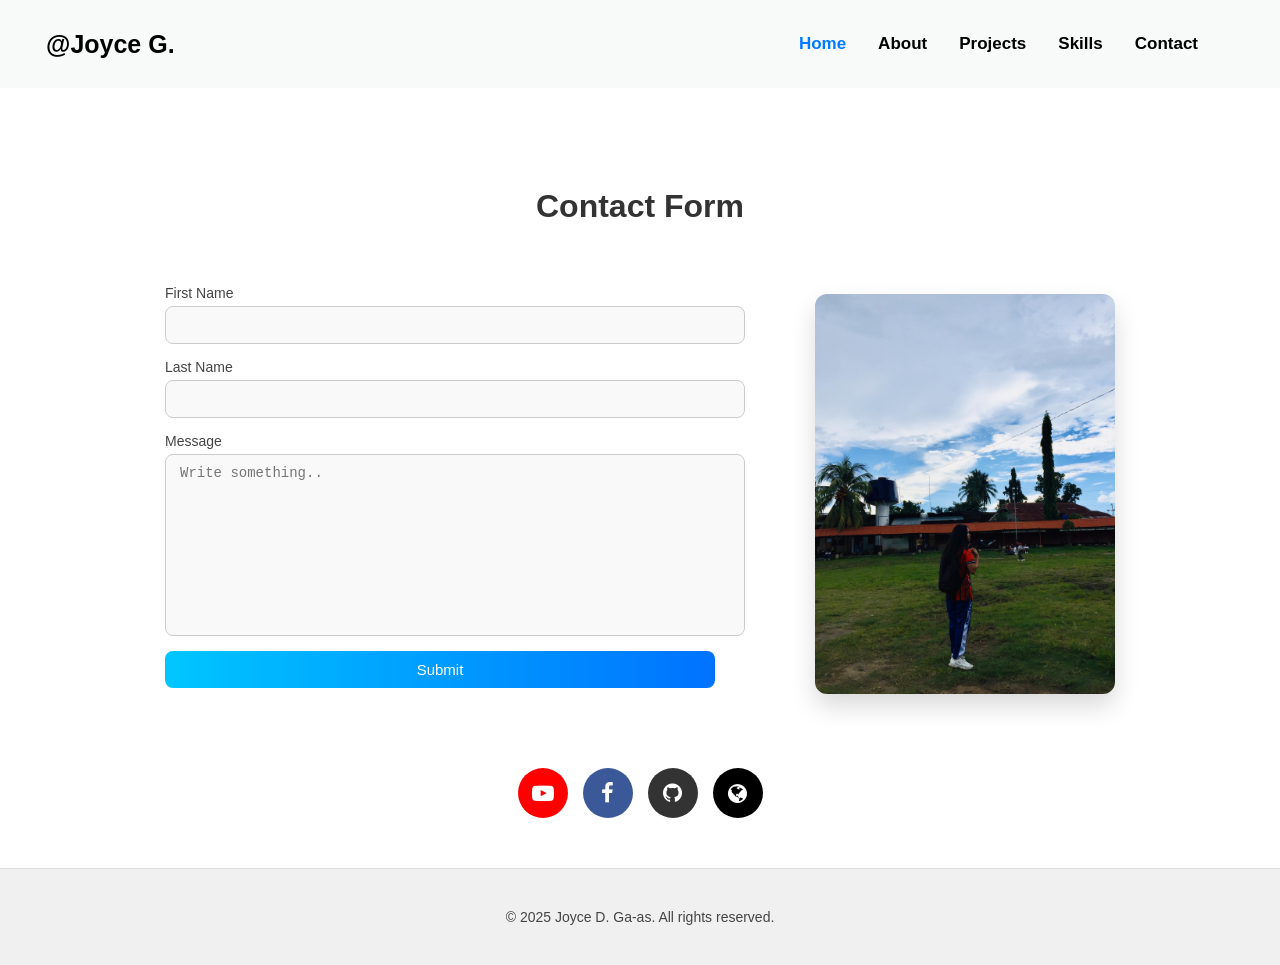
==== contact.html @ 82c5e337 "Clean commit - removed secrets" ====
<!DOCTYPE html>
<html lang="en">

<head>
    <meta name="viewport" content="width=device-width, initial-scale=1">
    <title>Portfolio</title>
    <link rel="stylesheet" href="css/index.css">
    <link href="https://unpkg.com/aos@2.3.1/dist/aos.css" rel="stylesheet">
    <link rel="stylesheet" href="https://cdnjs.cloudflare.com/ajax/libs/font-awesome/6.4.0/css/all.min.css">
    <link rel="stylesheet" href="https://cdnjs.cloudflare.com/ajax/libs/font-awesome/4.7.0/css/font-awesome.min.css">
</head>

<body>
    <header>
        <nav id="navbar">
            <a href="#" class="logo">@Joyce G.</a>
            <span class="menu-icon" onclick="toggleMenu()">
                <i class="fa fa-bars"></i>
            </span>
            <ul>
                <li><a href="index.html" class="active">Home</a></li>
                <li><a href="about.html">About</a></li>
                <li><a href="project.html">Projects</a></li>
                <li><a href="skills.html">Skills</a></li>
                <li><a href="contact.html">Contact</a></li>
            </ul>
        </nav>
    </header>
    <div>
        <center>
            <h1>Contact Form</h1>
        </center>
        <div class="contact-container" >
            <!-- Form -->
            <form action="/action_page.php" data-aos="fade-right">
                <label for="name">First Name</label>
                <input type="text" id="fname" name="firstname" placeholder="">

                <label for="email">Last Name</label>
                <input type="email" id="email" name="email" placeholder="">

                <label for="message">Message</label>
                <textarea id="message" name="message" placeholder="Write something.."></textarea>

                <input type="submit" value="Submit">
            </form>
            <!-- Profile Image -->
            <div class="image1-box" data-aos="fade-left">
                <img src="img/profile3.jpg" alt="Profile">
            </div>
        </div>

        <!-- Social Icons (Below Everything) -->
        <div class="social-icons">
            <a href="https://youtube.com" target="_blank" class="icon youtube" title="YouTube">
                <i class="fa fa-youtube-play"></i>
            </a>
            <a href="https://facebook.com" target="_blank" class="icon facebook" title="Facebook">
                <i class="fa fa-facebook"></i>
            </a>
            <a href="https://github.com" target="_blank" class="icon github" title="GitHub">
                <i class="fa fa-github"></i>
            </a>
            <a href="https://vercel.com" target="_blank" class="icon vercel" title="Vercel">
                <i class="fa fa-globe"></i>
            </a>
        </div>

        <footer class="footer">
            <div class="footer-content">
                <p>&copy; 2025 Joyce D. Ga-as. All rights reserved.</p>
            </div>
        </footer>

        <script>
            function toggleMenu() {
                document.getElementById("navbar").classList.toggle("responsive");
            }
        </script>

        <script src="https://unpkg.com/aos@2.3.1/dist/aos.js"></script>
        <script>
            AOS.init();
        </script>
</body>

</html>
---- css/index.css ----
body {
  margin: 0;
  font-family: Arial, Helvetica, sans-serif;
}
span{
  color: orange;
}
nav {
  display: flex;
  justify-content: space-between;
  align-items: center;
  flex-wrap: wrap;
  padding: 10px 16px;
  margin-left: 30px;
  margin-right: 30px;
}

header {
  background-color: #f8f9f9;
}

.logo {
  color: black;
  font-size: 25px;
  font-weight: bold;
  text-decoration: none;
  padding: 14px 0;
  transition: 0.3s ease;
  font-family: Arial, Helvetica, sans-serif;
}

.logo:hover {
  transform: translateY(-4px);
  color: #007BFF;
}

ul {
  list-style: none;
  display: flex;
  margin: 0;
  padding: 10px 20px;
  transition: max-height 0.4s ease-in-out;
}

li a {
  display: block;
  color: black;
  text-decoration: none;
  padding: 14px 16px;
  font-size: 17px;
  font-weight: bold;
  transition: 0.3s ease;
}

li a:hover {
  color: #007BFF;
  transform: translateY(-4px);
}

li a.active {
  color: #007BFF;
}

.menu-icon {
  display: none;
  font-size: 24px;
  color: #007BFF;
  cursor: pointer;
}


.container {
  display: flex;
  flex-direction: row;
  align-items: center;
  justify-content: center;
  flex-wrap: wrap;
  max-width: 1200px;
  margin: auto;
  padding: 50px 20px;
  gap: 20px;


}

.content {
  flex: 1 1 400px;
  min-width: 280px;
}

.content h1 {
  font-size: 2rem;
  margin-bottom: 15px;
  color: #333;
  font-weight: bold;
}

.content p {
  font-size: 1.1rem;
  line-height: 1.6;
  color: #555;
}

.profile1 {
  margin-top: 50px;
  flex: 1 1 300px;
  display: flex;
  justify-content: center;
  align-items: center;
}

.profile1 img {
  width: 100%;
  max-width: 300px;
  height: 330px;
  border-radius: 50%;
  object-fit: cover;
  box-shadow: 0 10px 30px rgba(0, 0, 0, 0.15);

}

.btn {
  padding: 12px 40px;
  background-color: #007BFF;
  color: white;
  border-radius: 999px;
  font-size: 1rem;
  text-decoration: none;
  display: inline-block;
  transition: 0.3s ease;
  border: none;
}

.btn:hover {
  background-color: darkblue;
  transform: translateY(-2px);
}

/* About Styling */
.about-section {
  max-width: 900px;
  margin: 80px auto;
  padding: 20px 30px;
  border-radius: 20px;
  text-align: center;
  
}
.about-section1 {
 
  text-align: center;

   padding: 40px;
  max-width: 1200px;
  margin: auto;
  
}

.about-section1 h1 {
  font-size: 2.5rem;
  margin-bottom: 20px;
  color: black;
}

.about-section h1 {
  font-size: 2.5rem;
  margin-bottom: 20px;
  color: black;
}

.about-section p {
  font-size: 1.1rem;
  line-height: 1.8;
  color: #444;
  font-family: Arial, Helvetica, sans-serif;
}
.about-section1 p {
  font-size: 1.1rem;
  line-height: 1.8;
  color: #444;
  font-family: Arial, Helvetica, sans-serif;
}

section {
  background-color: #f8f9f9;
  margin-top: 50px;
  padding: 10px;
}
.section1 {
  background-color: white;
}


/* SKILLS Styling */


.skills-section {
  max-width: 1200px;
  margin: 50px auto;
  padding: 50px 20px;
  

}
.skills-section1 {
   padding: 40px;
  max-width: 1200px;
  margin: auto;
}

.skills-section h1 {
  text-align: center;
  font-size: 2.5rem;
  color: #333;
  margin-bottom: 40px;
}
.skills-section1 h1 {
  text-align: center;
  font-size: 2.5rem;
  color: #333;
  margin-bottom: 40px;
}

.skills-content {
  display: flex;
  gap: 40px;
  align-items: flex-start;
  flex-wrap: wrap;
  justify-content: center;
  padding: 0 20px;

}

.skills-grid {
  display: flex;
  flex-wrap: wrap;
  gap: 30px;
  justify-content: center;
  flex: 1;
  min-width: 300px;
}

.skill-item {
  background-color: #fff;
  border-radius: 12px;
  padding: 20px;
  width: 260px;
  box-shadow: 0 8px 20px rgba(0, 0, 0, 0.1);
  text-align: center;
  transition: transform 0.3s ease;
}

.skill-item:hover {
  transform: translateY(-5px);
}

.skill-item img {
  width: 60px;
  height: 60px;
  object-fit: contain;
}

.skill-item p {
  font-size: 1.2rem;
  font-weight: 600;
  color: #444;
  margin: 15px 0 10px;
}

.progress-bar {
  background-color: #eaeaea;
  border-radius: 20px;
  overflow: hidden;
  height: 20px;
}

.progress {
  height: 100%;
  background: linear-gradient(90deg, #00c6ff, #0072ff);
  color: #fff;
  text-align: right;
  padding-right: 10px;
  line-height: 20px;
  font-size: 0.85rem;
  font-weight: bold;
  width: 0;
  /* Start hidden */
  transition: width 2s ease;
}

/* This class will be added via JavaScript */
.progress.animate {
  width: var(--progress-width);
}


.profile-img {
  flex: 1;
  max-width: 350px;
  display: flex;
  justify-content: center;
  align-items: flex-start;
}

.profile-img img {
  width: 100%;
  height: 380px;
  max-width: 300px;
  border-radius: 20px;
  box-shadow: 0 12px 25px rgba(0, 0, 0, 0.2);
}


/* Responsive Styling */
@media screen and (max-width: 600px) {
  form {
    flex: 1 1 100%;
    max-width: 100%;
    width: 100%;
    padding: 0 10px;
    margin-right: 30px;
  }

  form input,
  form textarea {
    font-size: 16px;
  }

  input[type="submit"] {
    width: 100%;
  }

  ul {
    flex-direction: column;
    width: 100%;
    max-height: 0;
    overflow: hidden;
  }

  nav.responsive ul {
    max-height: 500px;
  }

  .menu-icon {
    display: block;
    padding: 14px 0;
  }

  ul li a {
    text-align: left;
    padding-left: 16px;
  }

  ul {
    margin: 0;
    padding: 0;
  }

  .about-section {
    padding: 30px 20px;
  }

  .about-section h1 {
    font-size: 2rem;
  }

  .about-section p {
    font-size: 1rem;
  }
}

.project {
  padding: 40px;
  max-width: 1200px;
  margin: auto;
}

.project>h1 {
  text-align: center;
  font-size: 2.5rem;
  margin-bottom: 30px;
}

.project .project {
  display: flex;
  flex-wrap: wrap;
  gap: 40px;
  justify-content: center;
}

.card {
  background-color: #fff;
  width: 250px;
  border-radius: 15px;
  overflow: hidden;
  box-shadow: 0 10px 25px rgba(0, 0, 0, 0.1);
  transition: transform 0.3s ease, box-shadow 0.3s ease;
}

.card:hover {
  transform: translateY(-8px);
  box-shadow: 0 15px 30px rgba(0, 0, 0, 0.2);
}

.card img {
  width: 100%;
  height: 180px;
  object-fit: cover;
  border-bottom: 1px solid #eee;
}

.card div {
  padding: 15px;
  text-align: center;
}

.card h4 {
  margin: 10px 0 5px;
  font-size: 1.2rem;
  color: #333;
}

.card p {
  font-size: 0.9rem;
  color: #777;
}


h1 {
  margin: 40px 0 20px;
  font-weight: 600;
  color: #333;
  margin-top: 100px;
}

.contact-container {
  display: flex;
  justify-content: center;
  align-items: stretch;
  gap: 100px;
  padding: 40px 20px;
  max-width: 1000px;
  margin: 0 auto;
  flex-wrap: wrap;
}

/* Form */
form {
  flex: 2;
  min-width: 280px;
  max-width: 550px;
  display: flex;
  flex-direction: column;
}

form label {
  font-size: 14px;
  font-weight: 500;
  color: #444;
  margin-bottom: 5px;
}

form input,
form textarea {
  width: 100%;
  padding: 10px 14px;
  margin-bottom: 15px;
  font-size: 14px;
  border: 1px solid #ccc;
  border-radius: 8px;
  background: #f9f9f9;
  transition: border 0.3s;
}

form input:focus,
form textarea:focus {
  border-color: #007BFF;
  background: #fff;
  outline: none;
}

textarea {
  height: 160px;
  resize: none;
}

input[type="submit"] {
  background: linear-gradient(to right, #00c6ff, #0072ff);
  color: white;
  padding: 10px 25px;
  font-size: 15px;
  border: none;
  border-radius: 8px;
  cursor: pointer;
  transition: background 0.3s;
}

input[type="submit"]:hover {
  background: linear-gradient(to right, #0056b3, #003e8a);
}

/* Image Box */
.image1-box {
  flex: 1;
  min-width: 200px;
  max-width: 300px;
  display: flex;
  justify-content: center;
  align-items: center;
}

.image1-box img {
  width: 100%;
  max-width: 320px;
  /* smaller image */
  height: auto;
  border-radius: 12px;
  box-shadow: 0 12px 25px rgba(0, 0, 0, 0.15);
  object-fit: cover;
}

/* Social Icons */
.social-icons {
  display: flex;
  justify-content: center;
  align-items: center;
  gap: 15px;
  margin: 25px auto 50px;
  flex-wrap: wrap;
}

.social-icons .icon {
  font-size: 22px;
  width: 50px;
  height: 50px;
  border-radius: 50%;
  color: white;
  display: flex;
  align-items: center;
  justify-content: center;
  transition: transform 0.3s, box-shadow 0.3s;
  text-decoration: none;
}

.icon.youtube {
  background: #FF0000;
}

.icon.facebook {
  background: #3b5998;
}

.icon.github {
  background: #333;
}

.icon.vercel {
  background: #000;
}

.social-icons .icon:hover {
  transform: scale(1.1);
  box-shadow: 0 5px 15px rgba(0, 0, 0, 0.2);
}
.footer {
  background-color: #f0f0f0;
  padding: 20px 10px;
  text-align: center;
  border-top: 1px solid #ddd;
  margin-top: 40px;
}

.footer-content {
  max-width: 1000px;
  margin: auto;
  padding: 20px;
}

.footer p {
  margin: 0;
  color: #444;
  font-size: 14px;
}

.footer-social {
  margin-top: 10px;
}
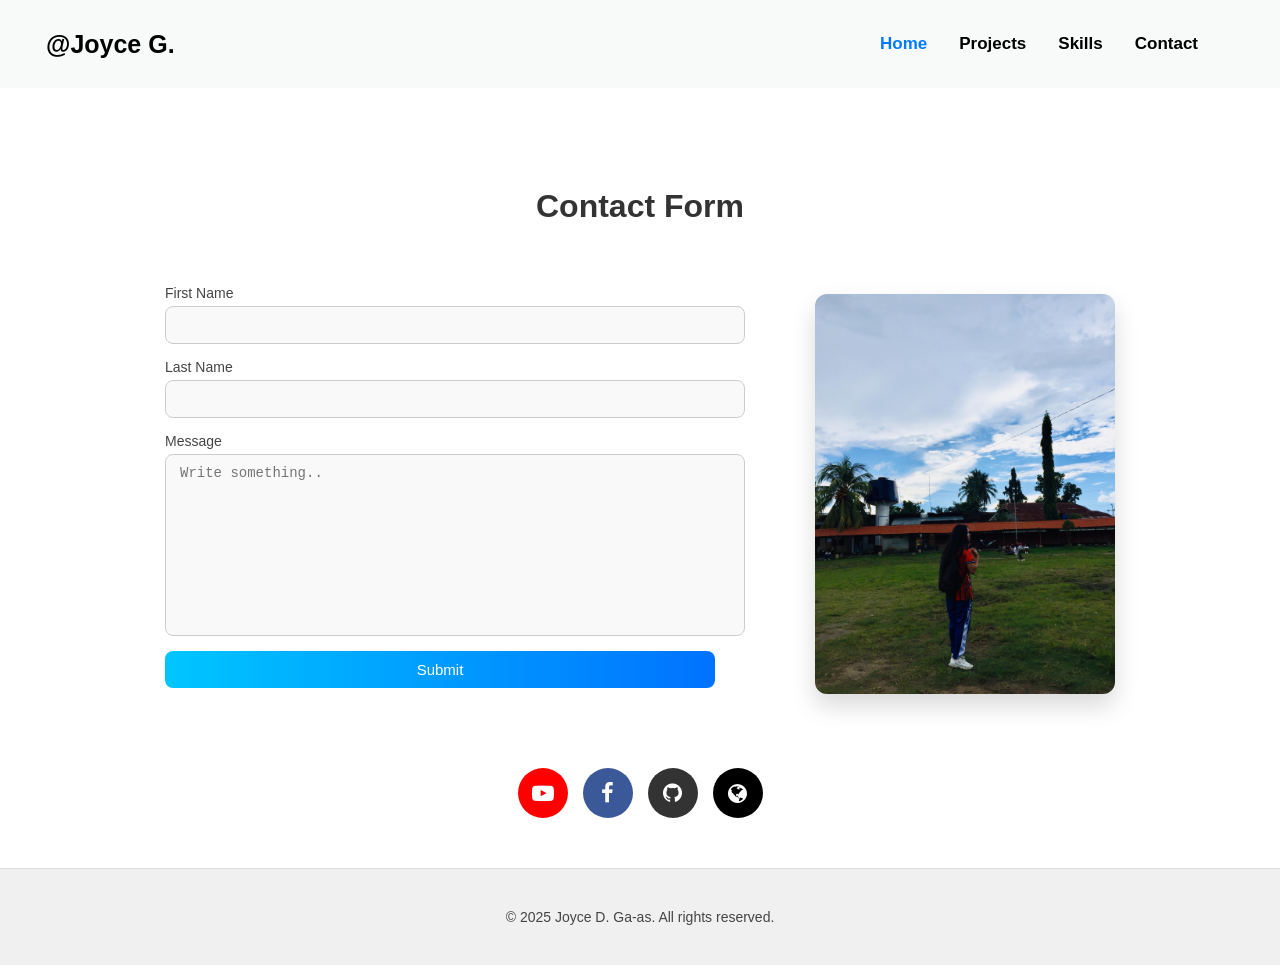
==== commit 202fef9a: "changed" ====
--- a/contact.html
+++ b/contact.html
@@ -19,7 +19,6 @@
             </span>
             <ul>
                 <li><a href="index.html" class="active">Home</a></li>
-                <li><a href="about.html">About</a></li>
                 <li><a href="project.html">Projects</a></li>
                 <li><a href="skills.html">Skills</a></li>
                 <li><a href="contact.html">Contact</a></li>
--- a/css/index.css
+++ b/css/index.css
@@ -145,21 +145,6 @@
   text-align: center;
   
 }
-.about-section1 {
- 
-  text-align: center;
-
-   padding: 40px;
-  max-width: 1200px;
-  margin: auto;
-  
-}
-
-.about-section1 h1 {
-  font-size: 2.5rem;
-  margin-bottom: 20px;
-  color: black;
-}
 
 .about-section h1 {
   font-size: 2.5rem;
@@ -173,12 +158,7 @@
   color: #444;
   font-family: Arial, Helvetica, sans-serif;
 }
-.about-section1 p {
-  font-size: 1.1rem;
-  line-height: 1.8;
-  color: #444;
-  font-family: Arial, Helvetica, sans-serif;
-}
+
 
 section {
   background-color: #f8f9f9;
